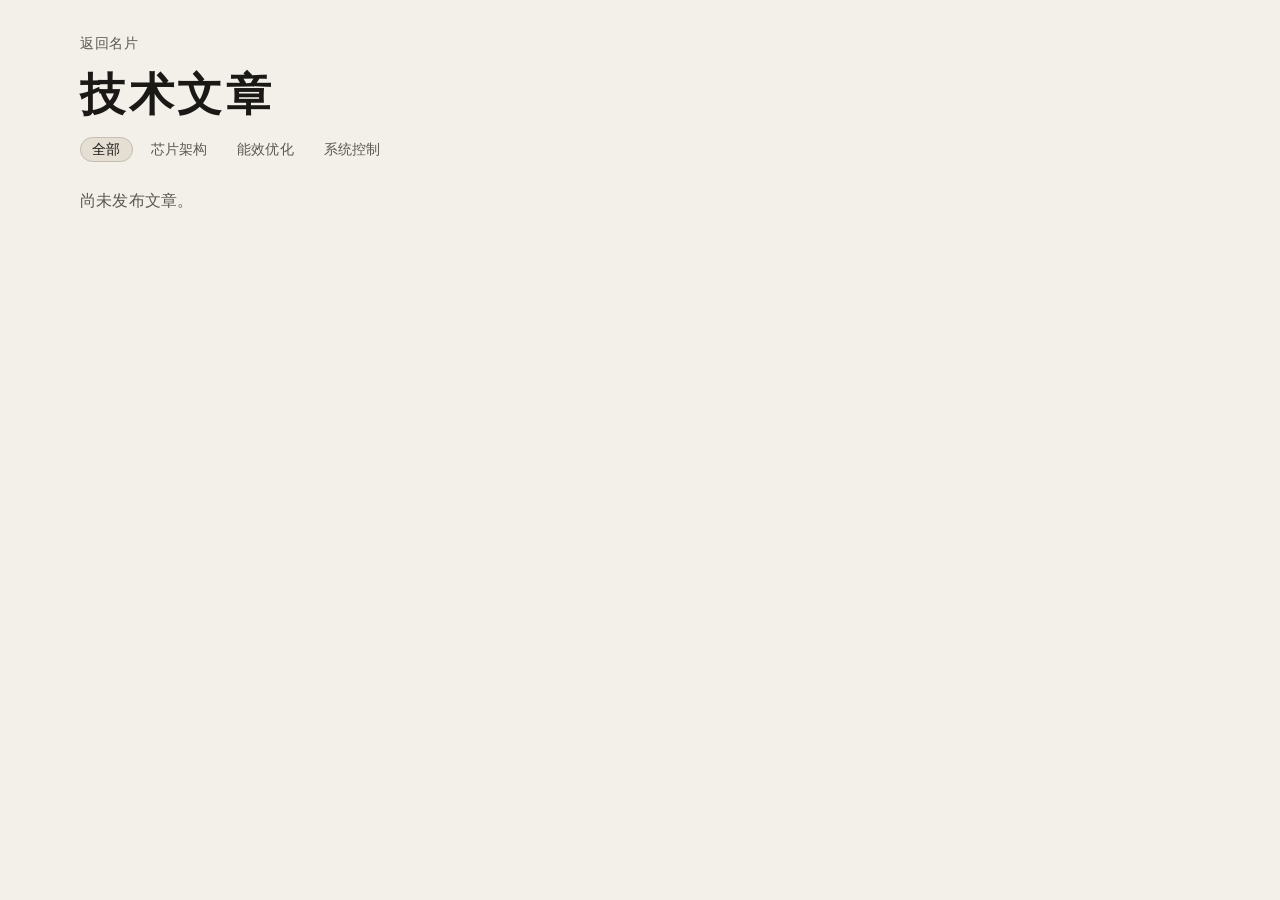
==== articles/index.html @ 04a91f88 "Add an empty, extensible technical articles section Place a 技术文章 entry beside 关于我 on the card and ad" ====
<!DOCTYPE html>
<html lang="zh-Hans">
<head>
  <meta charset="utf-8">
  <meta name="viewport" content="width=device-width, initial-scale=1">
  <meta name="format-detection" content="telephone=no">
  <meta name="color-scheme" content="dark light">
  <meta name="description" content="杨博文的技术文章，按芯片架构、能效优化与系统控制分类。">
  <title>技术文章 · 杨博文</title>
  <link rel="icon" href="data:image/svg+xml,%3Csvg xmlns='http://www.w3.org/2000/svg' viewBox='0 0 32 32'%3E%3Crect x='3' y='3' width='26' height='26' rx='3' fill='none' stroke='%23c9a66b' stroke-width='1.5'/%3E%3Ctext x='16' y='22' text-anchor='middle' font-size='16' font-family='system-ui,sans-serif' fill='%23c9a66b'%3E%E6%9D%A8%3C/text%3E%3C/svg%3E">
  <link rel="stylesheet" href="../css/articles.css">
</head>
<body>
  <main class="page wrap" id="articles">
    <nav class="nav-links" aria-label="页面导航">
      <a href="../">返回名片</a>
    </nav>
    <h1 class="page-title">技术文章</h1>
    <ul class="filters" aria-label="文章主题">
      <li><a href="./" data-filter="all">全部</a></li>
      <li><a href="?c=architecture" data-filter="architecture">芯片架构</a></li>
      <li><a href="?c=efficiency" data-filter="efficiency">能效优化</a></li>
      <li><a href="?c=systems" data-filter="systems">系统控制</a></li>
    </ul>
    <div id="article-index">
      <p class="empty">尚未发布文章。</p>
    </div>
  </main>
  <script src="data.js"></script>
  <script>
(function () {
  var data = window.ARTICLES || { categories: [], articles: [] };
  var articles = Array.isArray(data.articles) ? data.articles : [];
  var categories = Array.isArray(data.categories) ? data.categories : [];
  var labels = {};
  categories.forEach(function (c) { labels[c.id] = c.label; });

  var params = new URLSearchParams(location.search);
  var current = params.get("c") || "all";
  var known = { all: true };
  categories.forEach(function (c) { known[c.id] = true; });
  if (!known[current]) current = "all";

  document.querySelectorAll(".filters a").forEach(function (a) {
    var id = a.getAttribute("data-filter");
    if (id === current) a.setAttribute("aria-current", "page");
    else a.removeAttribute("aria-current");
  });

  function formatDate(iso) {
    var m = /^(\d{4})-(\d{1,2})-(\d{1,2})$/.exec(iso || "");
    if (!m) return "";
    return "· " + Number(m[1]) + "/" + Number(m[2]) + "/" + Number(m[3]);
  }

  function escapeHtml(s) {
    return String(s)
      .replace(/&/g, "&amp;")
      .replace(/</g, "&lt;")
      .replace(/>/g, "&gt;")
      .replace(/"/g, "&quot;");
  }

  var visible = articles.filter(function (item) {
    if (!item || !item.slug || !item.title) return false;
    if (current === "all") return true;
    return item.category === current;
  });

  var root = document.getElementById("article-index");
  if (!root) return;
  if (visible.length === 0) {
    root.innerHTML = current === "all"
      ? '<p class="empty">尚未发布文章。</p>'
      : '<p class="empty">该主题下尚未发布文章。</p>';
    return;
  }

  var html = '<ul class="article-list">';
  visible.forEach(function (item) {
    var href = encodeURI(item.slug) + ".html";
    var date = formatDate(item.date);
    var cat = labels[item.category] || "";
    var meta = [date, cat].filter(Boolean).join("  ");
    html += '<li class="article-item">';
    html += '<h2><a href="' + href + '">' + escapeHtml(item.title) + "</a></h2>";
    if (meta) html += '<p class="article-meta">' + escapeHtml(meta) + "</p>";
    if (item.summary) html += '<p class="article-summary">' + escapeHtml(item.summary) + "</p>";
    html += "</li>";
  });
  html += "</ul>";
  root.innerHTML = html;
})();
  </script>
</body>
</html>
---- css/articles.css ----
/* Shared styles for the articles directory and article pages.
   Tokens and type match the personal card site. */
:root {
  --bg: #0c0d0f;
  --bg-elev: #14161a;
  --bg-soft: #1b1e24;
  --ink: #f2eee6;
  --ink-muted: #9a958c;
  --ink-faint: #6d6a64;
  --line: rgba(242, 238, 230, 0.10);
  --line-strong: rgba(242, 238, 230, 0.18);
  --accent: #c9a66b;
  --accent-ink: #0c0d0f;
  --accent-dim: rgba(201, 166, 107, 0.14);
  --steel: #8aa0ab;
  --radius: 14px;
  --font: "PingFang SC", "Hiragino Sans GB", "Source Han Sans SC", "Noto Sans SC",
          "Microsoft YaHei UI", "Microsoft YaHei", system-ui, -apple-system, sans-serif;
  --mono: "SF Mono", "JetBrains Mono", "Cascadia Code", "Sarasa Mono SC", ui-monospace, monospace;
  --space-tight: 0.28rem;
  --space-group: 0.55rem;
  --space-title: 0.8rem;
  --space-block: 1.1rem;
  --space-section: 1.5rem;
  color-scheme: dark;
}

@media (prefers-color-scheme: light) {
  :root {
    --bg: #f3f0ea;
    --bg-elev: #fffcf7;
    --bg-soft: #eae5db;
    --ink: #1b1916;
    --ink-muted: #5c5850;
    --ink-faint: #8a857c;
    --line: rgba(27, 25, 22, 0.10);
    --line-strong: rgba(27, 25, 22, 0.16);
    --accent: #7a5a2c;
    --accent-ink: #fffcf7;
    --accent-dim: rgba(122, 90, 44, 0.12);
    --steel: #4f6670;
    color-scheme: light;
  }
}

*, *::before, *::after { box-sizing: border-box; }

html {
  scroll-behavior: smooth;
  -webkit-text-size-adjust: 100%;
  text-size-adjust: 100%;
}

html, body { height: 100%; }

body {
  margin: 0;
  min-height: 100svh;
  display: flex;
  flex-direction: column;
  background: var(--bg);
  color: var(--ink);
  font-family: var(--font);
  font-size: 1.0625rem;
  line-height: 1.7;
  letter-spacing: 0.01em;
  text-rendering: optimizeLegibility;
  -webkit-font-smoothing: antialiased;
  -moz-osx-font-smoothing: grayscale;
}

img, svg { max-width: 100%; }

a {
  color: var(--accent);
  text-decoration-thickness: 1px;
  text-underline-offset: 0.22em;
}
a:hover { text-decoration-thickness: 2px; }

:focus { outline: none; }
:focus-visible {
  outline: 2px solid var(--accent);
  outline-offset: 3px;
}

::selection {
  background: var(--accent);
  color: var(--accent-ink);
}

a[x-apple-data-detectors]:not([href^="mailto:"]) {
  color: inherit;
  text-decoration: inherit;
}

.wrap {
  width: min(1120px, calc(100% - 2.5rem));
  margin-inline: auto;
}

.page {
  flex: 1;
  padding-block: clamp(1.5rem, 3.5vh, 2.25rem) 2.5rem;
}

.nav-links {
  display: flex;
  flex-wrap: wrap;
  gap: 0.35rem 1rem;
  margin: 0 0 var(--space-title);
}

.nav-links a {
  color: var(--ink-muted);
  text-decoration: none;
  font-size: 0.875rem;
  letter-spacing: 0.04em;
}
.nav-links a:hover { color: var(--accent); }

.page-title {
  margin: 0;
  font-size: clamp(2rem, 4.5vw, 2.8rem);
  letter-spacing: 0.08em;
  font-weight: 650;
  line-height: 1.2;
  overflow-wrap: anywhere;
}

.filters {
  display: flex;
  flex-wrap: wrap;
  gap: 0.4rem 0.35rem;
  margin: var(--space-title) 0 0;
  padding: 0;
  list-style: none;
}

.filters a {
  color: var(--ink-muted);
  text-decoration: none;
  font-size: 0.85rem;
  padding: 0.2rem 0.7rem;
  border-radius: 999px;
  border: 1px solid transparent;
}
.filters a:hover {
  color: var(--accent);
  background: var(--accent-dim);
}
.filters a[aria-current="page"] {
  color: var(--ink);
  border-color: var(--line-strong);
  background: var(--accent-dim);
}

.article-list {
  list-style: none;
  margin: var(--space-section) 0 0;
  padding: 0;
  display: grid;
  gap: var(--space-block);
}

.article-item {
  background: var(--bg-elev);
  border: 1px solid var(--line);
  border-radius: var(--radius);
  padding: 1.15rem 1.2rem;
}

.article-item h2 {
  margin: 0;
  font-size: 1.15rem;
  font-weight: 650;
  line-height: 1.4;
  letter-spacing: 0.02em;
}
.article-item h2 a {
  color: inherit;
  text-decoration: none;
  overflow-wrap: anywhere;
}
.article-item h2 a:hover { color: var(--accent); }

.article-meta {
  margin: 0.4rem 0 0;
  color: var(--ink-faint);
  font-size: 0.9rem;
  line-height: 1.55;
  text-decoration: none;
}

.article-summary {
  margin: var(--space-group) 0 0;
  color: var(--ink-muted);
  font-size: 0.98rem;
  line-height: 1.7;
  overflow-wrap: anywhere;
}

.empty {
  margin: var(--space-section) 0 0;
  color: var(--ink-muted);
  font-size: 0.98rem;
}

.article-head { margin: 0 0 var(--space-section); }
.article-head .article-meta { margin-top: var(--space-title); }

.article-body {
  max-width: 46rem;
}
.article-body > *:first-child { margin-top: 0; }
.article-body h2 {
  margin: 1.5rem 0 var(--space-title);
  font-size: 1.15rem;
  letter-spacing: 0.06em;
  font-weight: 600;
}
.article-body h3 {
  margin: 1.25rem 0 var(--space-group);
  font-size: 1.05rem;
  font-weight: 600;
}
.article-body p { margin: 0 0 0.9rem; color: var(--ink-muted); }
.article-body ul, .article-body ol {
  margin: 0 0 0.9rem;
  padding: 0 0 0 1.15rem;
  color: var(--ink-muted);
}
.article-body li { margin: 0.22rem 0; line-height: 1.65; }
.article-body li::marker { color: var(--accent); }
.article-body a { overflow-wrap: anywhere; }
.article-body pre, .article-body code { font-family: var(--mono); }
.article-body pre {
  background: var(--bg-elev);
  border: 1px solid var(--line);
  border-radius: calc(var(--radius) - 4px);
  padding: 0.9rem 1rem;
  overflow-x: auto;
  margin: 0 0 0.9rem;
  font-size: 0.88rem;
  line-height: 1.6;
}
.article-body :not(pre) > code {
  font-size: 0.9em;
  background: var(--accent-dim);
  padding: 0.05em 0.35em;
  border-radius: 4px;
}
.article-body blockquote {
  margin: 0 0 0.9rem;
  padding: 0.15rem 0 0.15rem 1rem;
  border-left: 2px solid var(--accent);
  color: var(--ink-muted);
}
.article-body img {
  display: block;
  margin: 0 0 0.9rem;
  border-radius: calc(var(--radius) - 4px);
}

@media (max-width: 640px) {
  .wrap { width: min(1120px, calc(100% - 1.5rem)); }
  .page { padding-block: 1.35rem 2rem; }
  .article-item { padding: 1rem 0.95rem; }
}
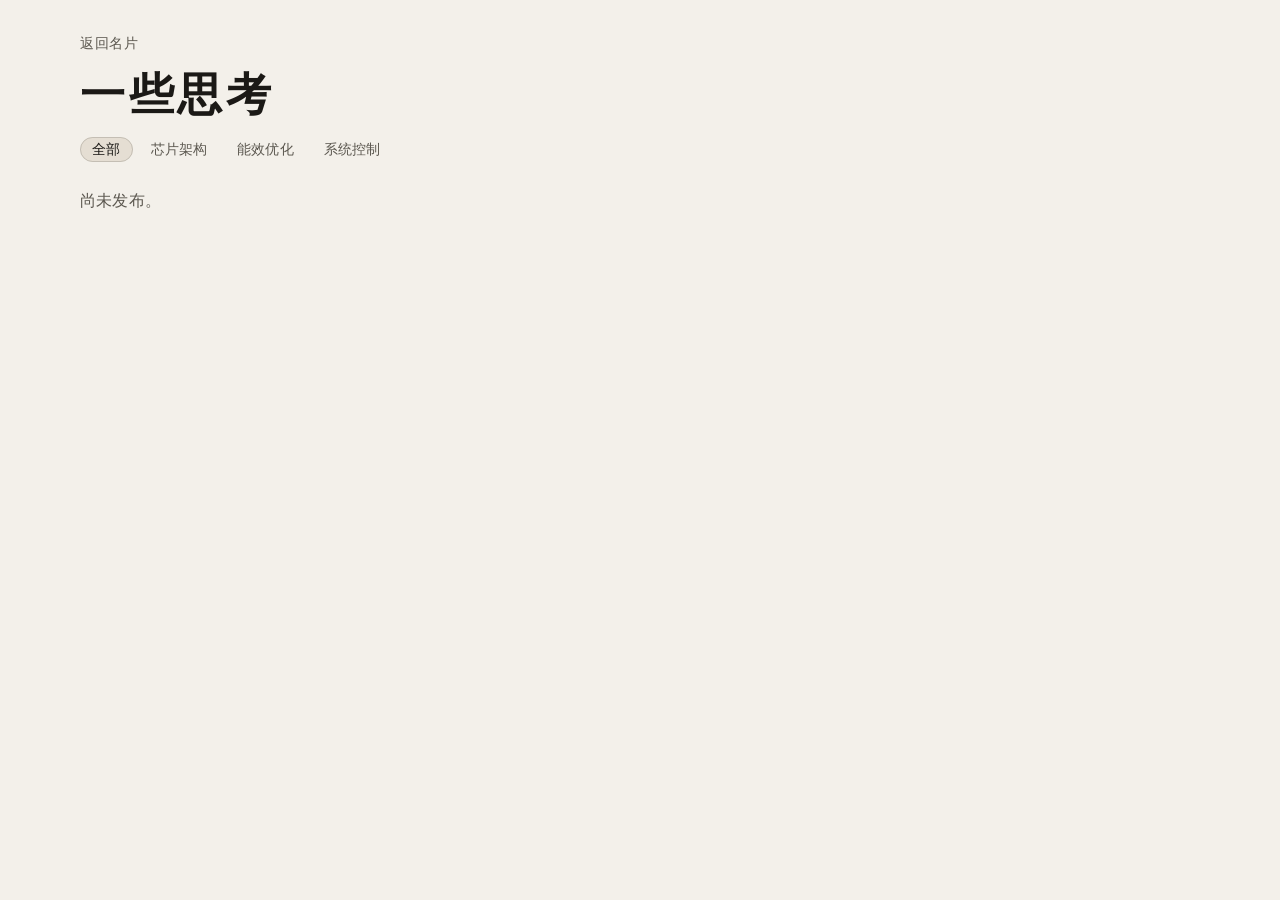
==== commit 9bb4135d: "Rename the articles entry to 一些思考 and place it under About Keep the articles/ URL. Stack the text li" ====
--- a/articles/index.html
+++ b/articles/index.html
@@ -5,8 +5,8 @@
   <meta name="viewport" content="width=device-width, initial-scale=1">
   <meta name="format-detection" content="telephone=no">
   <meta name="color-scheme" content="dark light">
-  <meta name="description" content="杨博文的技术文章，按芯片架构、能效优化与系统控制分类。">
-  <title>技术文章 · 杨博文</title>
+  <meta name="description" content="杨博文的一些思考，按芯片架构、能效优化与系统控制分类。">
+  <title>一些思考 · 杨博文</title>
   <link rel="icon" href="data:image/svg+xml,%3Csvg xmlns='http://www.w3.org/2000/svg' viewBox='0 0 32 32'%3E%3Crect x='3' y='3' width='26' height='26' rx='3' fill='none' stroke='%23c9a66b' stroke-width='1.5'/%3E%3Ctext x='16' y='22' text-anchor='middle' font-size='16' font-family='system-ui,sans-serif' fill='%23c9a66b'%3E%E6%9D%A8%3C/text%3E%3C/svg%3E">
   <link rel="stylesheet" href="../css/articles.css">
 </head>
@@ -15,7 +15,7 @@
     <nav class="nav-links" aria-label="页面导航">
       <a href="../">返回名片</a>
     </nav>
-    <h1 class="page-title">技术文章</h1>
+    <h1 class="page-title">一些思考</h1>
     <ul class="filters" aria-label="文章主题">
       <li><a href="./" data-filter="all">全部</a></li>
       <li><a href="?c=architecture" data-filter="architecture">芯片架构</a></li>
@@ -23,7 +23,7 @@
       <li><a href="?c=systems" data-filter="systems">系统控制</a></li>
     </ul>
     <div id="article-index">
-      <p class="empty">尚未发布文章。</p>
+      <p class="empty">尚未发布。</p>
     </div>
   </main>
   <script src="data.js"></script>
@@ -71,7 +71,7 @@
   if (!root) return;
   if (visible.length === 0) {
     root.innerHTML = current === "all"
-      ? '<p class="empty">尚未发布文章。</p>'
+      ? '<p class="empty">尚未发布。</p>'
       : '<p class="empty">该主题下尚未发布文章。</p>';
     return;
   }
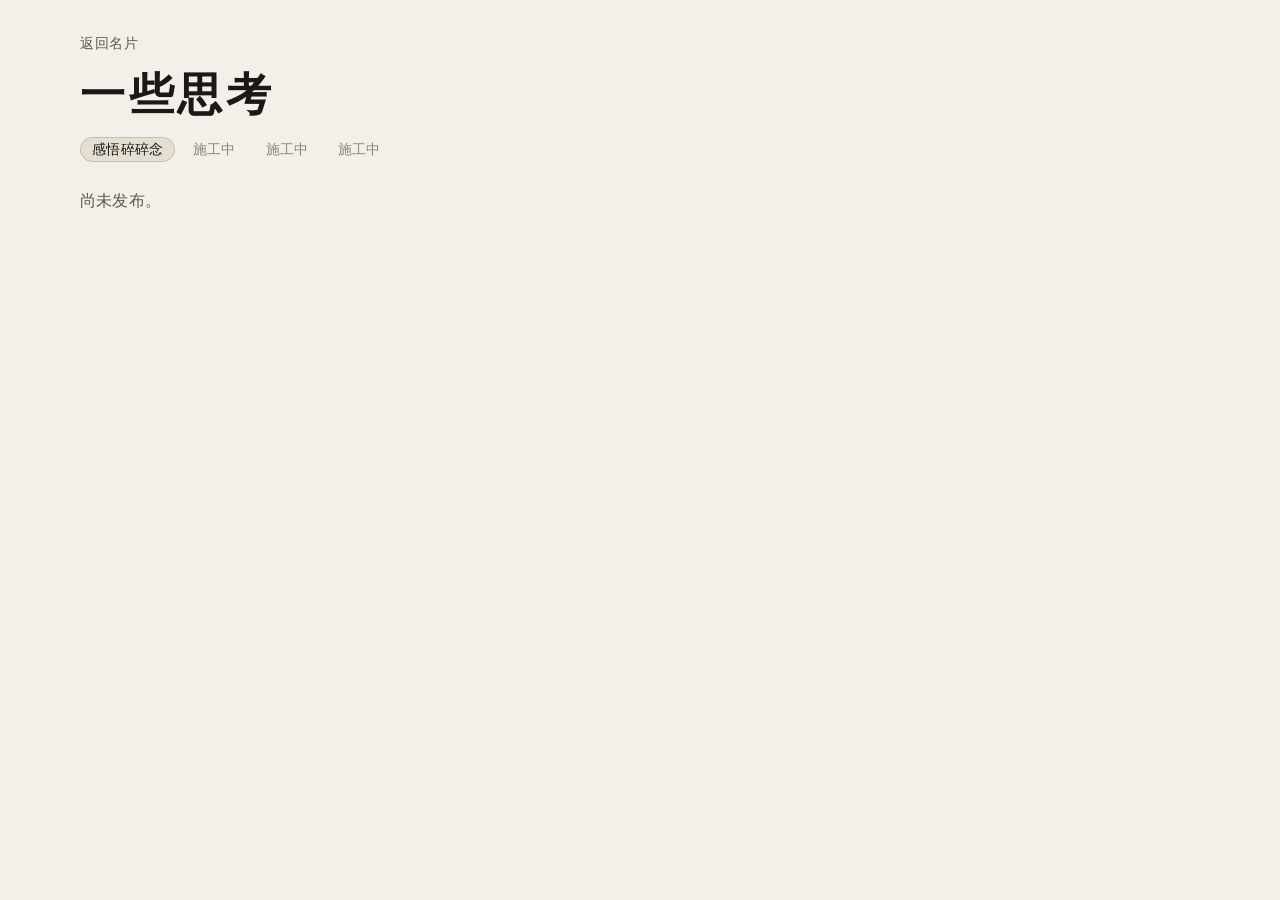
==== commit acc158c2: "Set the thoughts directory nav to 感悟碎碎念 and coming-soon chips Make the first filter the only live ca" ====
--- a/articles/index.html
+++ b/articles/index.html
@@ -5,7 +5,7 @@
   <meta name="viewport" content="width=device-width, initial-scale=1">
   <meta name="format-detection" content="telephone=no">
   <meta name="color-scheme" content="dark light">
-  <meta name="description" content="杨博文的一些思考，按芯片架构、能效优化与系统控制分类。">
+  <meta name="description" content="杨博文的一些思考，目前为感悟碎碎念。">
   <title>一些思考 · 杨博文</title>
   <link rel="icon" href="data:image/svg+xml,%3Csvg xmlns='http://www.w3.org/2000/svg' viewBox='0 0 32 32'%3E%3Crect x='3' y='3' width='26' height='26' rx='3' fill='none' stroke='%23c9a66b' stroke-width='1.5'/%3E%3Ctext x='16' y='22' text-anchor='middle' font-size='16' font-family='system-ui,sans-serif' fill='%23c9a66b'%3E%E6%9D%A8%3C/text%3E%3C/svg%3E">
   <link rel="stylesheet" href="../css/articles.css">
@@ -17,10 +17,10 @@
     </nav>
     <h1 class="page-title">一些思考</h1>
     <ul class="filters" aria-label="文章主题">
-      <li><a href="./" data-filter="all">全部</a></li>
-      <li><a href="?c=architecture" data-filter="architecture">芯片架构</a></li>
-      <li><a href="?c=efficiency" data-filter="efficiency">能效优化</a></li>
-      <li><a href="?c=systems" data-filter="systems">系统控制</a></li>
+      <li><a href="./" data-filter="notes">感悟碎碎念</a></li>
+      <li><span aria-disabled="true" title="施工中 1" aria-label="施工中 1">施工中</span></li>
+      <li><span aria-disabled="true" title="施工中 2" aria-label="施工中 2">施工中</span></li>
+      <li><span aria-disabled="true" title="施工中 3" aria-label="施工中 3">施工中</span></li>
     </ul>
     <div id="article-index">
       <p class="empty">尚未发布。</p>
@@ -33,25 +33,18 @@
   var articles = Array.isArray(data.articles) ? data.articles : [];
   var categories = Array.isArray(data.categories) ? data.categories : [];
   var labels = {};
-  categories.forEach(function (c) { labels[c.id] = c.label; });
+  var enabled = [];
+  categories.forEach(function (c) {
+    labels[c.id] = c.label;
+    if (c && c.id && !c.disabled) enabled.push(c);
+  });
+  var defaultId = enabled.length ? enabled[0].id : "";
 
   var params = new URLSearchParams(location.search);
-  var current = params.get("c") || "all";
-  var known = { all: true };
-  categories.forEach(function (c) { known[c.id] = true; });
-  if (!known[current]) current = "all";
-
-  document.querySelectorAll(".filters a").forEach(function (a) {
-    var id = a.getAttribute("data-filter");
-    if (id === current) a.setAttribute("aria-current", "page");
-    else a.removeAttribute("aria-current");
-  });
-
-  function formatDate(iso) {
-    var m = /^(\d{4})-(\d{1,2})-(\d{1,2})$/.exec(iso || "");
-    if (!m) return "";
-    return "· " + Number(m[1]) + "/" + Number(m[2]) + "/" + Number(m[3]);
-  }
+  var current = params.get("c") || defaultId;
+  var allowed = {};
+  enabled.forEach(function (c) { allowed[c.id] = true; });
+  if (!allowed[current]) current = defaultId;
 
   function escapeHtml(s) {
     return String(s)
@@ -61,35 +54,63 @@
       .replace(/"/g, "&quot;");
   }
 
+  var nav = document.querySelector(".filters");
+  if (nav && categories.length) {
+    var html = "";
+    var wip = 0;
+    categories.forEach(function (c) {
+      if (c.disabled) {
+        wip += 1;
+        var dist = "施工中 " + wip;
+        html += '<li><span aria-disabled="true" title="' + escapeHtml(dist) + '" aria-label="' + escapeHtml(dist) + '">' + escapeHtml(c.label || "施工中") + "</span></li>";
+      } else {
+        var href = c.id === defaultId ? "./" : ("?c=" + encodeURIComponent(c.id));
+        html += '<li><a href="' + href + '" data-filter="' + escapeHtml(c.id) + '"';
+        if (c.id === current) html += ' aria-current="page"';
+        html += ">" + escapeHtml(c.label) + "</a></li>";
+      }
+    });
+    nav.innerHTML = html;
+  } else {
+    document.querySelectorAll(".filters a").forEach(function (a) {
+      var id = a.getAttribute("data-filter");
+      if (id === current) a.setAttribute("aria-current", "page");
+      else a.removeAttribute("aria-current");
+    });
+  }
+
+  function formatDate(iso) {
+    var m = /^(\d{4})-(\d{1,2})-(\d{1,2})$/.exec(iso || "");
+    if (!m) return "";
+    return "· " + Number(m[1]) + "/" + Number(m[2]) + "/" + Number(m[3]);
+  }
+
   var visible = articles.filter(function (item) {
     if (!item || !item.slug || !item.title) return false;
-    if (current === "all") return true;
     return item.category === current;
   });
 
   var root = document.getElementById("article-index");
   if (!root) return;
   if (visible.length === 0) {
-    root.innerHTML = current === "all"
-      ? '<p class="empty">尚未发布。</p>'
-      : '<p class="empty">该主题下尚未发布文章。</p>';
+    root.innerHTML = '<p class="empty">尚未发布。</p>';
     return;
   }
 
-  var html = '<ul class="article-list">';
+  var list = '<ul class="article-list">';
   visible.forEach(function (item) {
     var href = encodeURI(item.slug) + ".html";
     var date = formatDate(item.date);
     var cat = labels[item.category] || "";
     var meta = [date, cat].filter(Boolean).join("  ");
-    html += '<li class="article-item">';
-    html += '<h2><a href="' + href + '">' + escapeHtml(item.title) + "</a></h2>";
-    if (meta) html += '<p class="article-meta">' + escapeHtml(meta) + "</p>";
-    if (item.summary) html += '<p class="article-summary">' + escapeHtml(item.summary) + "</p>";
-    html += "</li>";
+    list += '<li class="article-item">';
+    list += '<h2><a href="' + href + '">' + escapeHtml(item.title) + "</a></h2>";
+    if (meta) list += '<p class="article-meta">' + escapeHtml(meta) + "</p>";
+    if (item.summary) list += '<p class="article-summary">' + escapeHtml(item.summary) + "</p>";
+    list += "</li>";
   });
-  html += "</ul>";
-  root.innerHTML = html;
+  list += "</ul>";
+  root.innerHTML = list;
 })();
   </script>
 </body>
--- a/css/articles.css
+++ b/css/articles.css
@@ -137,7 +137,8 @@
   list-style: none;
 }
 
-.filters a {
+.filters a,
+.filters span {
   color: var(--ink-muted);
   text-decoration: none;
   font-size: 0.85rem;
@@ -153,6 +154,13 @@
   color: var(--ink);
   border-color: var(--line-strong);
   background: var(--accent-dim);
+}
+.filters span[aria-disabled="true"] {
+  color: var(--ink-faint);
+  cursor: default;
+  pointer-events: none;
+  user-select: none;
+  background: transparent;
 }
 
 .article-list {
